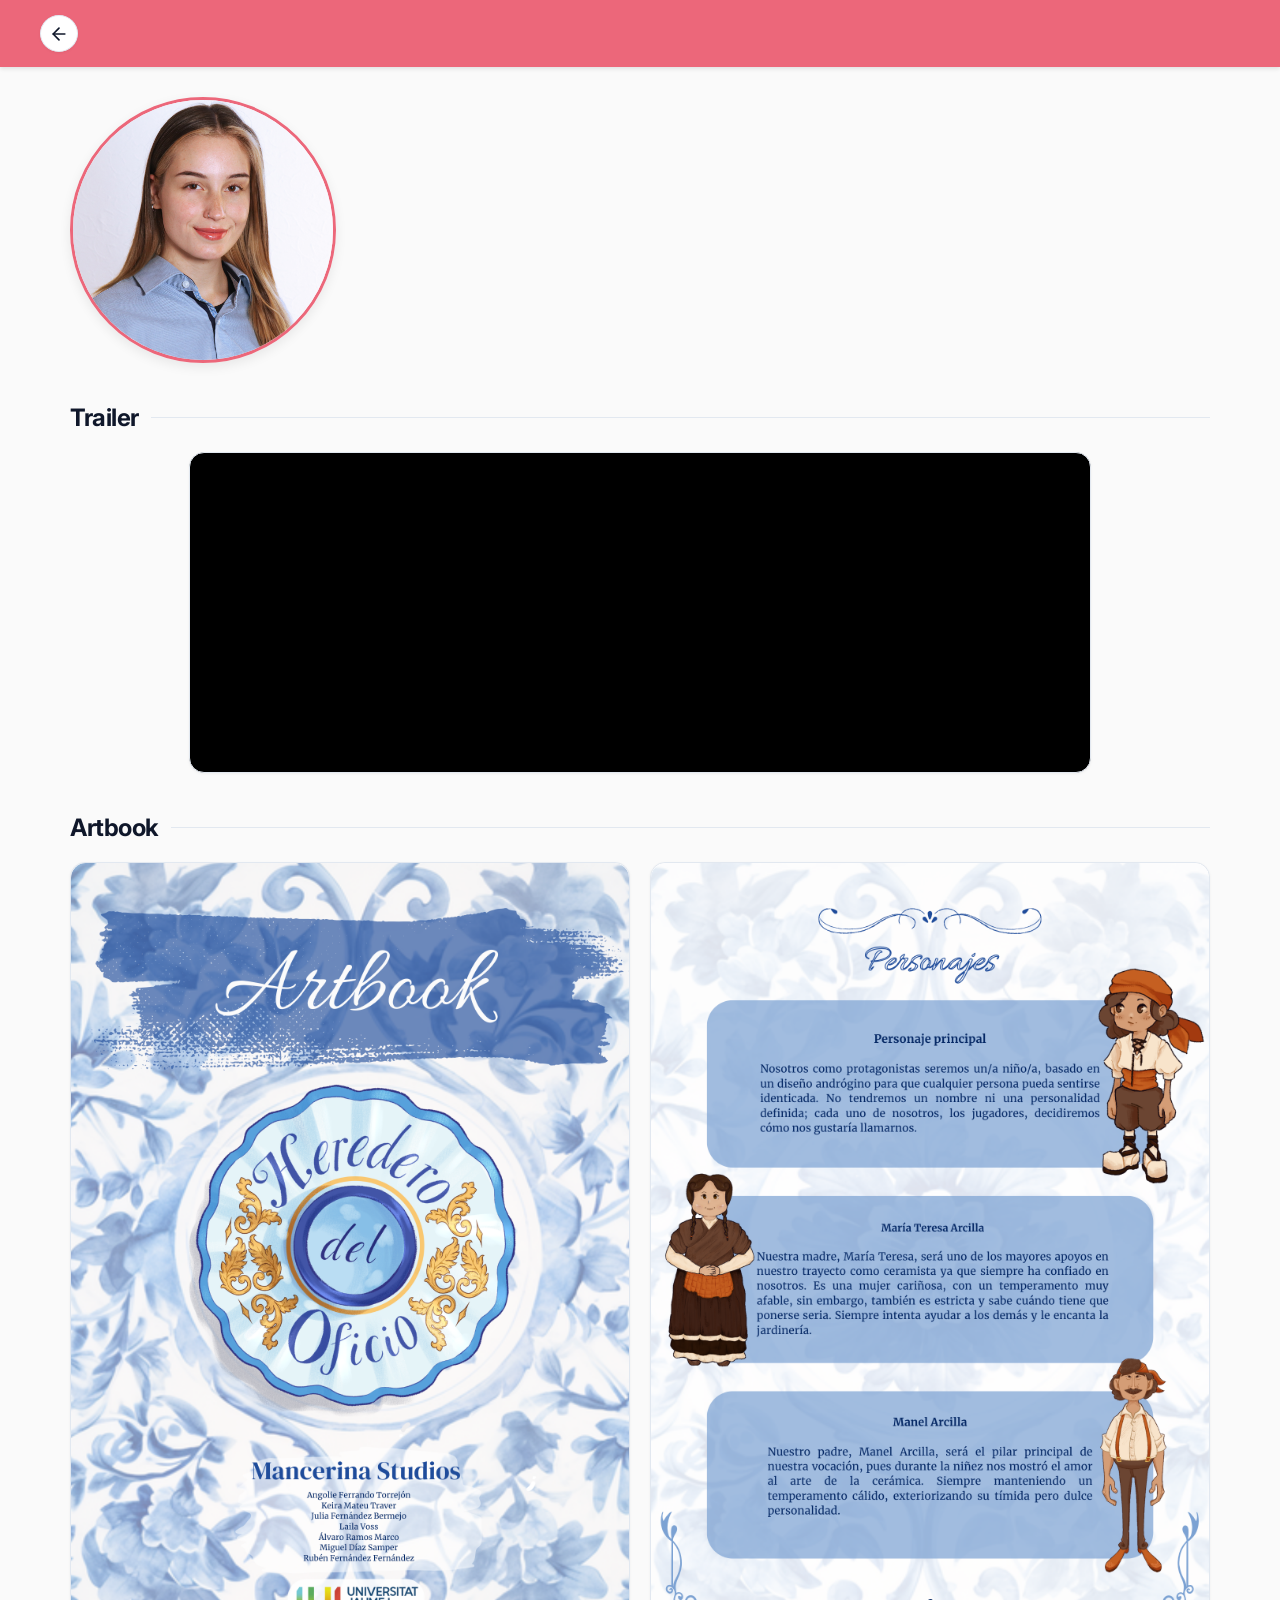
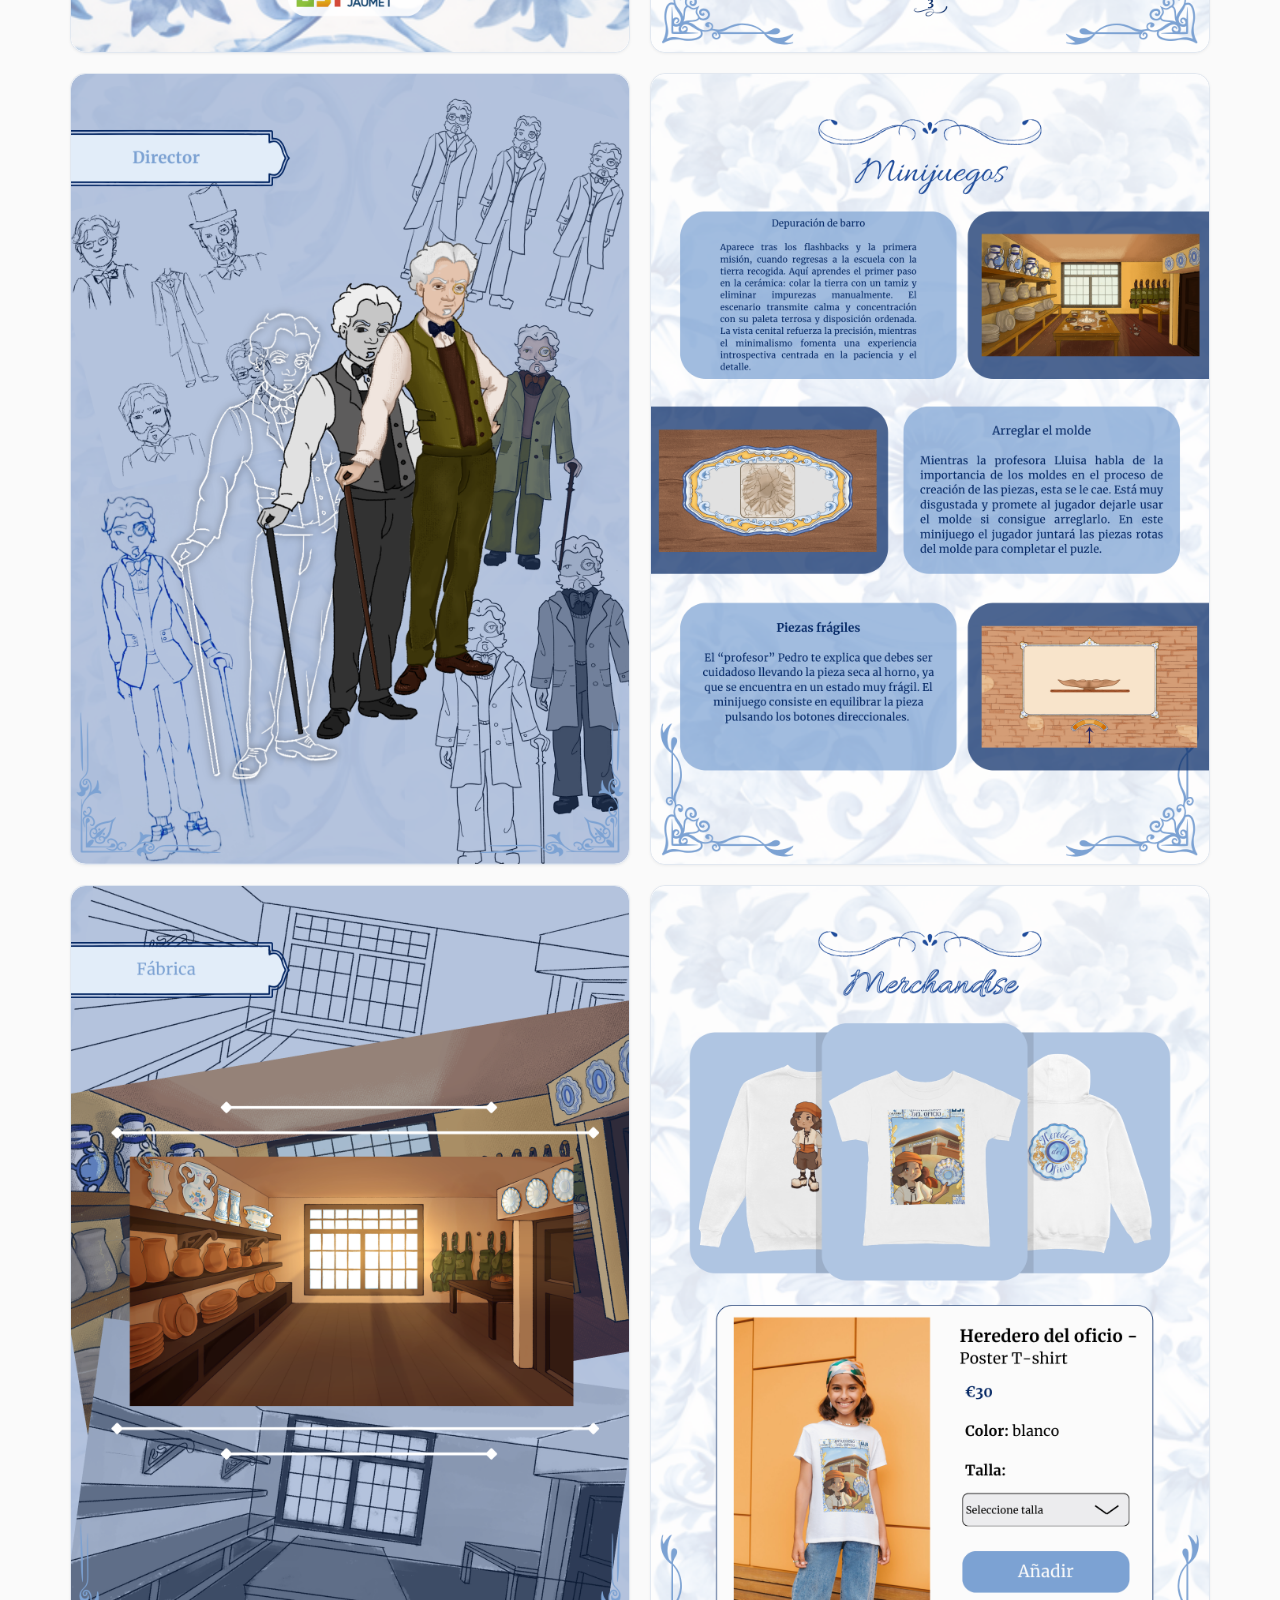
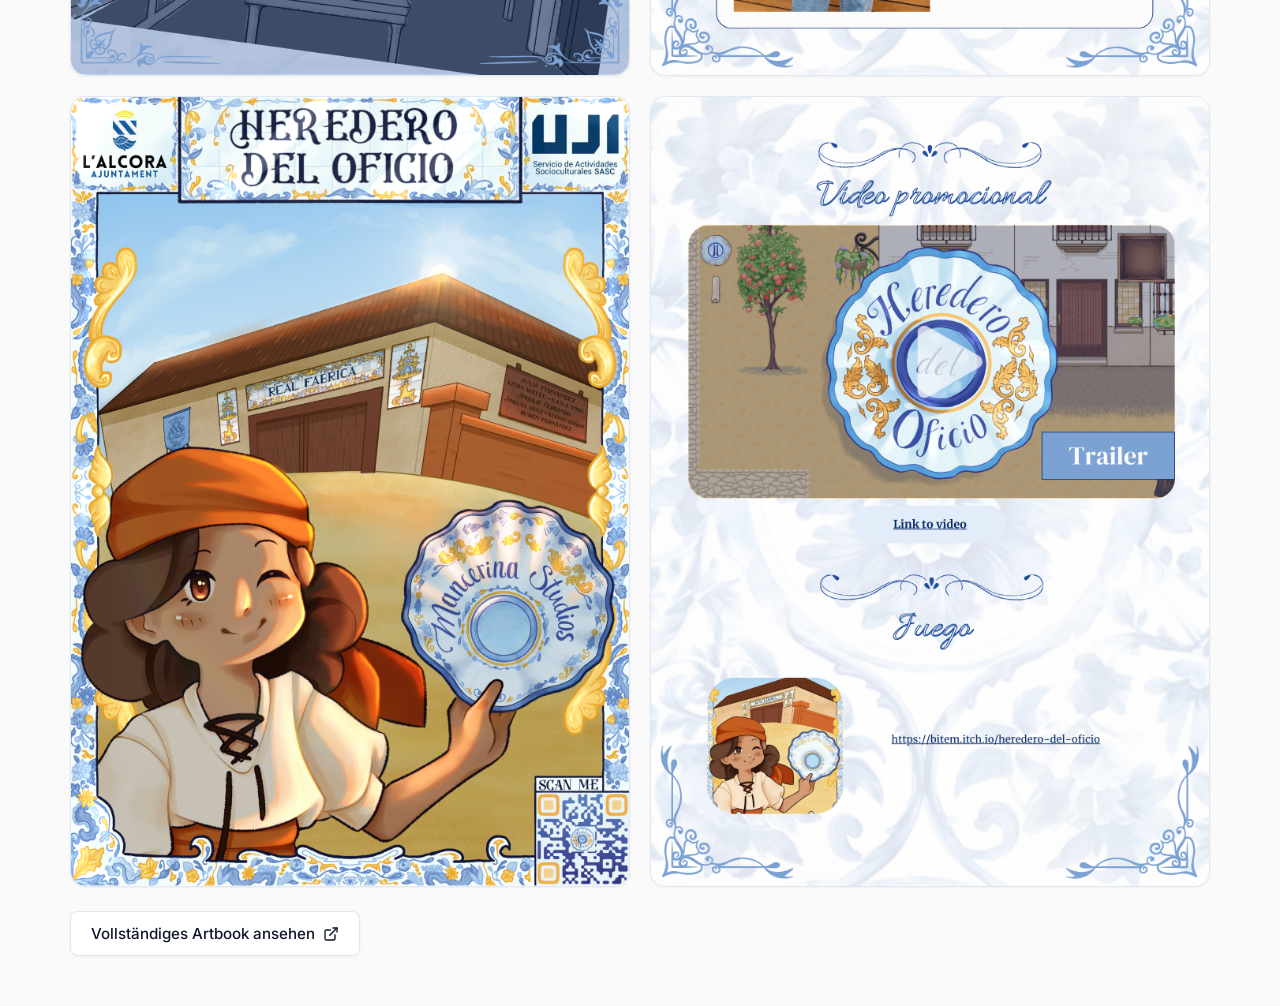
==== sites/EP_site.html @ 535b7f3e "info and navbar color" ====
<!DOCTYPE html>
<html lang="de">
<head>
  <meta charset="UTF-8" />
  <meta name="viewport" content="width=device-width, initial-scale=1.0" />
  <title>Portfolio - Laila</title>
  
  <!-- Professionelle Schriftart (Inter) -->
  <link rel="preconnect" href="https://fonts.googleapis.com">
  <link rel="preconnect" href="https://fonts.gstatic.com" crossorigin>
  <link href="https://fonts.googleapis.com/css2?family=Inter:wght@400;500;600;700&display=swap" rel="stylesheet">
  
  <link rel="stylesheet" href="../style.css" />

</head>
<body>

  <!-- Top Navigation -->
  <nav class="navbar" style="background-color: #EC677A;">
    <div style=" margin: 0 auto;">
      <a href="../index.html" class="back-link" title="Zurück zur Übersicht">
        <svg class="arrow" viewBox="0 0 24 24" fill="none" stroke="currentColor" stroke-width="2" stroke-linecap="round" stroke-linejoin="round" style="width: 20px; height: 20px;">
          <line x1="19" y1="12" x2="5" y2="12"></line>
          <polyline points="12 19 5 12 12 5"></polyline>
        </svg>
      </a>
    </div>
  </nav>

  <!-- Hauptinhalt -->
  <main class="content-wrapper">
    
    <!-- Header Bild / Logo -->
    <div style="border-radius: 50%; height: 260px; width: 260px; overflow: hidden; flex-shrink: 0; box-shadow: var(--shadow-md, 0 4px 12px rgba(0,0,0,0.08)); border: 3px solid #EC677A; margin-top: 30px;">
        <img src="../bw_foto.jpg" alt="Profilbild Laila" style="width: 100%; height: 100%; object-fit: cover;"/>
      </div>

     <!-- Trailer Sektion -->
    <h2>Trailer</h2>
    
    <div class="container" style="max-width: 900px; margin: 0 auto; overflow: hidden; background: #000;">
      <iframe width="560" height="315" src="https://www.youtube.com/embed/K-R_BEFAz1I?si=h25QVZ3P7rg0QNm3" title="YouTube video player" frameborder="0" allow="accelerometer; autoplay; clipboard-write; encrypted-media; gyroscope; picture-in-picture; web-share" referrerpolicy="strict-origin-when-cross-origin" allowfullscreen></iframe>
      </div>

    <!-- Übersicht Sektion -->
    <h2>Artbook</h2>
    
    <div class="Grid_SB">
      <div class="container" data-day="1">
        <img src="site_assets/Heredero del oficio ARTBOOK/0.png" alt="Project Kolloquium 15" class="selection"/>
      </div>
      <div class="container" data-day="1">
        <img src="site_assets/Heredero del oficio ARTBOOK/1.png" alt="Project Kolloquium 10" class="selection"/>
      </div>
      <div class="container" data-day="1">
        <img src="site_assets/Heredero del oficio ARTBOOK/2.png" alt="Project Kolloquium 11" class="selection"/>
      </div>
      <div class="container" data-day="1">
        <img src="site_assets/Heredero del oficio ARTBOOK/3.png" alt="Project Kolloquium 12" class="selection"/>
      </div>
      <div class="container" data-day="1">
        <img src="site_assets/Heredero del oficio ARTBOOK/4.png" alt="Project Kolloquium 13" class="selection"/>
      </div>
      <div class="container" data-day="1">
        <img src="site_assets/Heredero del oficio ARTBOOK/5.png" alt="Project Kolloquium 14" class="selection"/>
      </div>
      <div class="container" data-day="1">
        <img src="site_assets/Heredero del oficio ARTBOOK/6.png" alt="Project Kolloquium 15" class="selection"/>
      </div>
      <div class="container" data-day="1">
        <img src="site_assets/Heredero del oficio ARTBOOK/7.png" alt="Project Kolloquium 15" class="selection"/>
      </div>
    </div>

    <!-- Vollständige Präsentation Button (außerhalb des Grids für sauberen Flow) -->
    <a href="https://canva.link/z8lztqnud3ya4yr" target="_blank" rel="noopener" class="btn">
      Vollständiges Artbook ansehen
      <svg width="16" height="16" viewBox="0 0 24 24" fill="none" stroke="currentColor" stroke-width="2" stroke-linecap="round" stroke-linejoin="round"><path d="M18 13v6a2 2 0 0 1-2 2H5a2 2 0 0 1-2-2V8a2 2 0 0 1 2-2h6"></path><polyline points="15 3 21 3 21 9"></polyline><line x1="10" y1="14" x2="21" y2="3"></line></svg>
    </a>

  

  </main>

</body>
</html>
---- style.css ----
nav {
  width: 100%;
  
  padding: 10px 20px;
  box-shadow: 0 2px 4px rgba(0, 0, 0, 0.1);
}


a {
  text-decoration: none;
  color: rgb(246, 249, 255);
  background-color: rgba(28, 50, 80, 0.804);
  padding: 10px 20px;
  border-radius: 5px;
}

p{
  color: rgb(28, 50, 80);
  font-size: 1.2rem
}

project-title {
  font-weight: bold;
  font-size: 1.2rem;
  margin: 10px 0px;
}

project-description {
  font-size: 1.1rem;
  margin: 5px 0px;
}

.btn {
  text-decoration: none;
  color: rgb(246, 249, 255);
  background-color: rgba(28, 50, 80, 0.804);
  padding: 10px 20px;
  border-radius: 5px;
  display: inline-flex;
  align-items: center;
  gap: 8px;
  font-weight: 500;
  transition: all 0.2s ease;
}

.btn:hover {
  background-color: var(--accent-color, #2563eb);
}

/* Modernes Grid für die Projekt-Übersicht */
.Grid {
  display: grid;
  grid-template-columns: repeat(auto-fill, minmax(320px, 1fr));
  gap: 30px;
  padding: 0 0 60px 0;
  width: 100%;
  margin: 0;
}


.selection{
  width: 100%; 
  height: 100%; 
  object-fit: cover;
  border-radius: 15px;
}

 :root {
      --primary-color: #0f172a;
      --accent-color: #2563eb;
      --accent-hover: #1d4ed8;
      --bg-color: #fafafa;
      --card-bg: #ffffff;
      --text-muted: #64748b;
      --border-color: #e2e8f0;
      --radius: 15px;
      --shadow-sm: 0 1px 3px rgba(0,0,0,0.05);
      --shadow-md: 0 4px 12px rgba(0,0,0,0.08);
    }

    body {
      margin: 0;
      min-height: 100vh;
      display: flex;
      flex-direction: column;
      font-family: 'Inter', system-ui, -apple-system, sans-serif;
      background-color: var(--bg-color);
      color: var(--primary-color);
    }

    /* Container Zentrierung */
    .content-wrapper {
    
      width: 100%;
      margin: 0 auto;
      padding: 0 70px 50px 70px;
      box-sizing: border-box;
      flex: 1;
    }

    /* Header & Navigation */
    .navbar {
      width: 100%;
      padding: 15px 40px;
      box-sizing: border-box;
      background-color: #a2bce446;
    }

    .back-link {
      display: inline-flex;
      align-items: center;
      justify-content: center;
      width: 20px;
      height: 25px;
      border-radius: 50%;
      background-color: var(--card-bg);
      border: 1px solid var(--border-color);
      color: var(--primary-color);
      transition: all 0.2s ease;
      text-decoration: none;
      box-shadow: var(--shadow-sm);
      padding: 5px 8px;
    }

    .back-link:hover {
      transform: translateX(-3px);
      border-color: var(--accent-color);
      color: var(--accent-color);
      box-shadow: var(--shadow-md);
    }

    /* Ueberschriften */
    h2 {
      font-size: 1.5rem;
      font-weight: 700;
      letter-spacing: -0.02em;
      margin-top: 40px;
      margin-bottom: 20px;
      display: flex;
      align-items: center;
      gap: 12px;
    }

    h2::after {
      content: "";
      flex: 1;
      height: 1px;
      background-color: var(--border-color);
    }

    /* Grid Layout */
    .Grid_SB {
      display: grid;
      grid-template-columns: repeat(auto-fill, minmax(540px, 1fr));
      gap: 20px;
      margin-bottom: 24px;
    }

    .container {
      background: var(--card-bg);
      border-radius: var(--radius);
      overflow: hidden;
      border: 1px solid var(--border-color);
      box-shadow: var(--shadow-sm);
      transition: transform 0.2s ease, box-shadow 0.2s ease;
    }

    .container:hover {
      transform: translateY(-4px);
      box-shadow: var(--shadow-md);
    }

    .container img.selection {
      width: 100%;
      height: 100%;
      object-fit: cover;
      display: block;
    }

/* Spezielles Styling für Videos, damit sie ihr Seitenverhältnis behalten */
.container video.selection {
  width: 100%;
  height: auto;       /* Passt die Höhe automatisch an das originale Seitenverhältnis an */
  max-height: 75vh;   /* Verhindert, dass das Video auf großen Bildschirmen zu hoch wird */
  object-fit: contain;
  display: block;
  background-color: #000; /* Schwarzer Hintergrund für eventuelle Ränder im Player */
}
    /* Styling fuer Buttons & Links */
    .btn {
      display: inline-flex;
      align-items: center;
      gap: 8px;
      padding: 12px 20px;
      background-color: var(--card-bg);
      color: var(--primary-color);
      border: 1px solid var(--border-color);
      border-radius: 8px;
      font-weight: 500;
      font-size: 0.95rem;
      text-decoration: none;
      transition: all 0.2s ease;
      box-shadow: var(--shadow-sm);
      width: fit-content;
    }

    .btn:hover {
      background-color: var(--accent-color);
      color: #ffffff;
      border-color: var(--accent-color);
      box-shadow: var(--shadow-md);
    }

    /* Publikationsbereich */
    .publication-card {
      background: var(--card-bg);
      border: 1px solid var(--border-color);
      border-radius: var(--radius);
      padding: 24px;
      display: flex;
      flex-direction: column;
      align-items: flex-start;
      gap: 20px;
      box-shadow: var(--shadow-sm);
      max-width: 320px;
    }

    .publication-card img {
      width: 100%;
      max-width: 200px;
      height: auto;
      border-radius: 6px;
      box-shadow: 0 2px 8px rgba(0,0,0,0.1);
    }

    /* Media Query fuer mobile Bildschirme */
    @media (max-width: 768px) {
      .content-wrapper, .navbar {
        padding-left: 20px;
        padding-right: 20px;
      }
    }
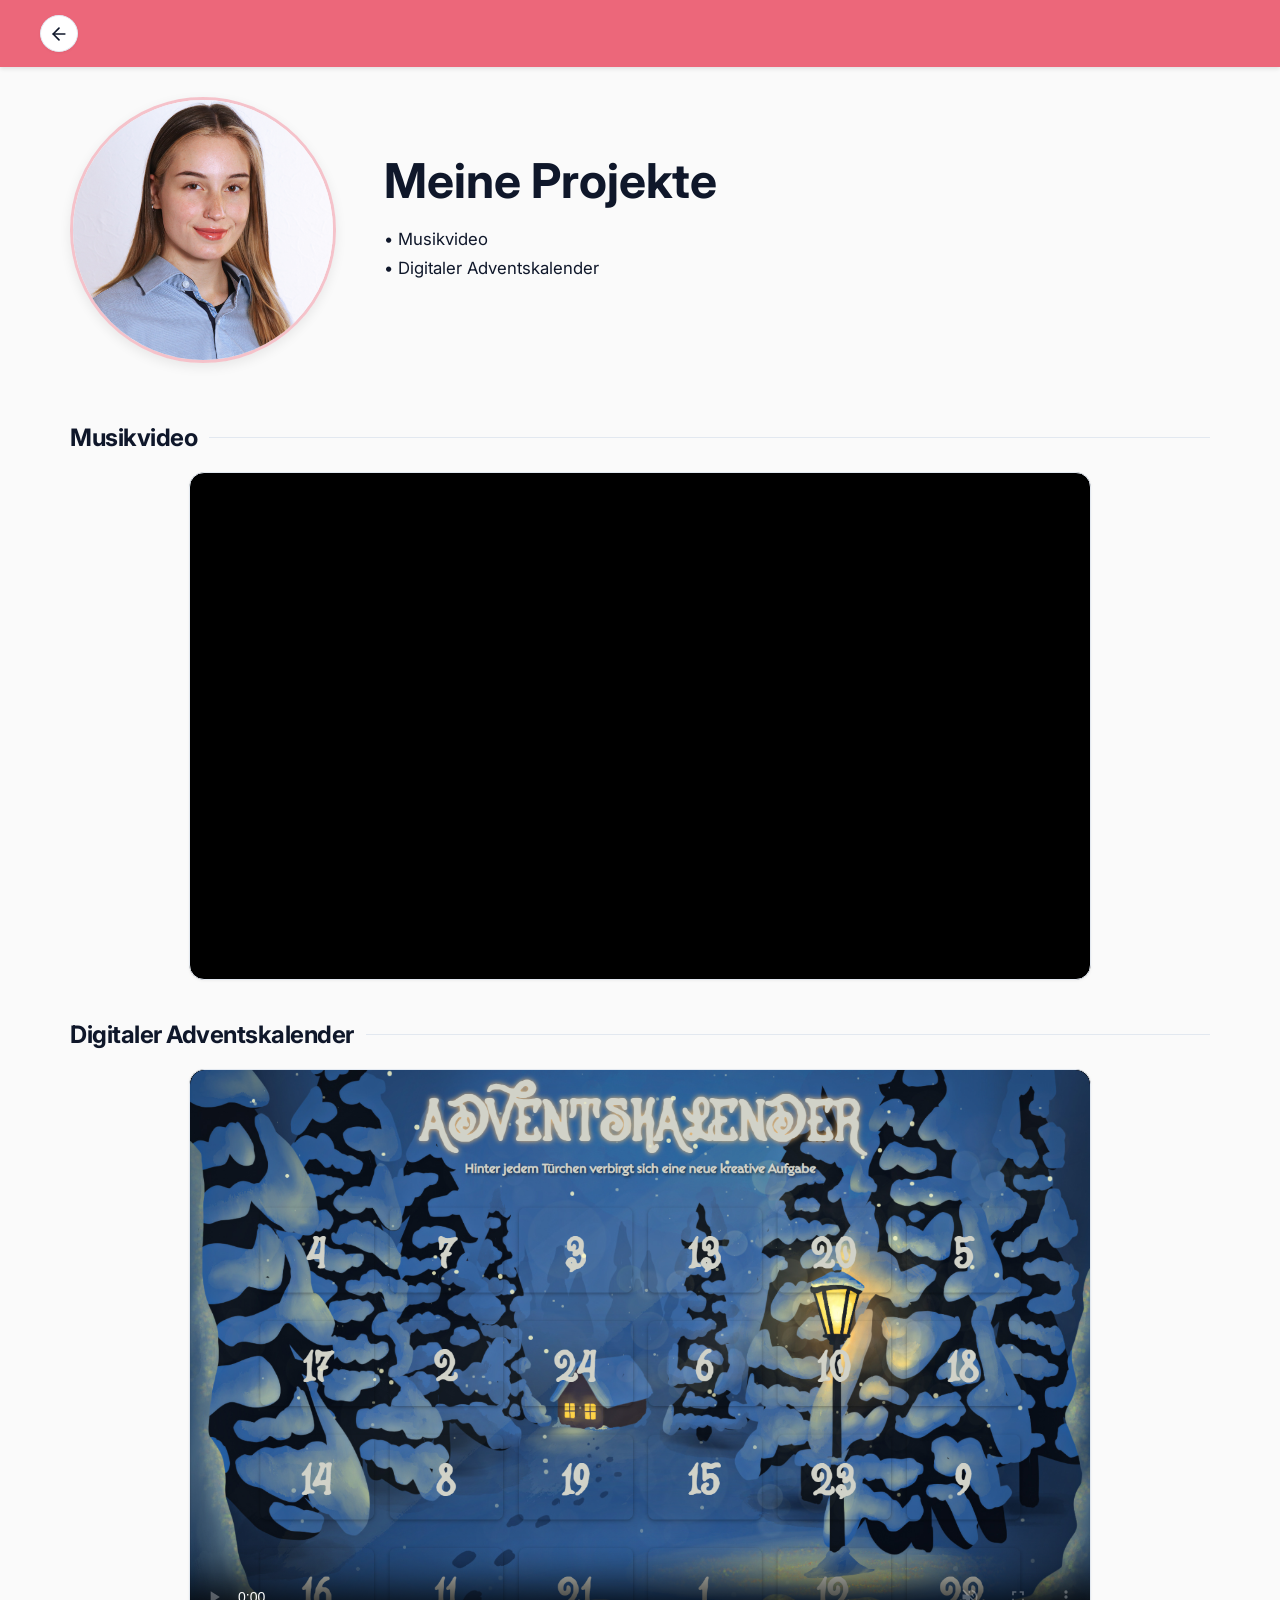
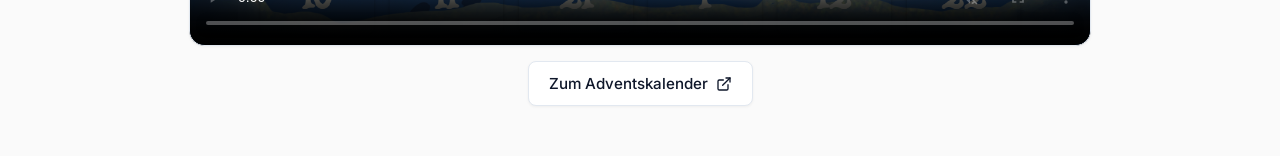
==== commit 232cf8b7: "EP added" ====
--- a/sites/EP_site.html
+++ b/sites/EP_site.html
@@ -29,54 +29,40 @@
 
   <!-- Hauptinhalt -->
   <main class="content-wrapper">
-    
+    <div style="display: flex; flex-direction: row; align-items: center; gap: 3rem; margin-bottom: 60px; flex-wrap: wrap;">
     <!-- Header Bild / Logo -->
-    <div style="border-radius: 50%; height: 260px; width: 260px; overflow: hidden; flex-shrink: 0; box-shadow: var(--shadow-md, 0 4px 12px rgba(0,0,0,0.08)); border: 3px solid #EC677A; margin-top: 30px;">
+    <div style="border-radius: 50%; height: 260px; width: 260px; overflow: hidden; flex-shrink: 0; box-shadow: var(--shadow-md, 0 4px 12px rgba(0,0,0,0.08)); border: 3px solid #ec677b61; margin-top: 30px;">
         <img src="../bw_foto.jpg" alt="Profilbild Laila" style="width: 100%; height: 100%; object-fit: cover;"/>
       </div>
 
-     <!-- Trailer Sektion -->
-    <h2>Trailer</h2>
+<div style="flex: 1; min-width: 280px;">
+        <h1 class="neon-text" style="font-size: 3rem; font-weight: 700; line-height: 1.2; margin: 0; color: var(--primary-color, #0f172a);">Meine Projekte</h1>
+        <div style="margin-top: 1.2rem; display: flex; flex-direction: column; gap: 0.6rem;">
+          <p style="margin: 0; font-size: 1.05rem; color: var(--primary-color, #0f172a);">• Musikvideo</p>
+          <p style="margin: 0; font-size: 1.05rem; color: var(--primary-color, #0f172a);">• Digitaler Adventskalender</p>
+        </div>
+    </div>
+  </div>
+
+    <h2>Musikvideo</h2>
     
     <div class="container" style="max-width: 900px; margin: 0 auto; overflow: hidden; background: #000;">
-      <iframe width="560" height="315" src="https://www.youtube.com/embed/K-R_BEFAz1I?si=h25QVZ3P7rg0QNm3" title="YouTube video player" frameborder="0" allow="accelerometer; autoplay; clipboard-write; encrypted-media; gyroscope; picture-in-picture; web-share" referrerpolicy="strict-origin-when-cross-origin" allowfullscreen></iframe>
-      </div>
+  <iframe src="https://www.youtube.com/embed/K-R_BEFAz1I?si=h25QVZ3P7rg0QNm3" title="YouTube video player" frameborder="0" style="width: 100%; height: auto; aspect-ratio: 16 / 9; display: block;" allow="accelerometer; autoplay; clipboard-write; encrypted-media; gyroscope; picture-in-picture; web-share" referrerpolicy="strict-origin-when-cross-origin" allowfullscreen></iframe>
+</div>
 
     <!-- Übersicht Sektion -->
-    <h2>Artbook</h2>
+    <h2>Digitaler Adventskalender</h2>
     
-    <div class="Grid_SB">
-      <div class="container" data-day="1">
-        <img src="site_assets/Heredero del oficio ARTBOOK/0.png" alt="Project Kolloquium 15" class="selection"/>
-      </div>
-      <div class="container" data-day="1">
-        <img src="site_assets/Heredero del oficio ARTBOOK/1.png" alt="Project Kolloquium 10" class="selection"/>
-      </div>
-      <div class="container" data-day="1">
-        <img src="site_assets/Heredero del oficio ARTBOOK/2.png" alt="Project Kolloquium 11" class="selection"/>
-      </div>
-      <div class="container" data-day="1">
-        <img src="site_assets/Heredero del oficio ARTBOOK/3.png" alt="Project Kolloquium 12" class="selection"/>
-      </div>
-      <div class="container" data-day="1">
-        <img src="site_assets/Heredero del oficio ARTBOOK/4.png" alt="Project Kolloquium 13" class="selection"/>
-      </div>
-      <div class="container" data-day="1">
-        <img src="site_assets/Heredero del oficio ARTBOOK/5.png" alt="Project Kolloquium 14" class="selection"/>
-      </div>
-      <div class="container" data-day="1">
-        <img src="site_assets/Heredero del oficio ARTBOOK/6.png" alt="Project Kolloquium 15" class="selection"/>
-      </div>
-      <div class="container" data-day="1">
-        <img src="site_assets/Heredero del oficio ARTBOOK/7.png" alt="Project Kolloquium 15" class="selection"/>
-      </div>
+    <div class="container" style="max-width: 900px; margin: 0 auto; overflow: hidden; background: #000;">
+      <video autoplay muted loop playsinline src="site_assets/AK_0.mp4" class="selection" controls poster="site_assets/AK_1.png"></video>
     </div>
 
-    <!-- Vollständige Präsentation Button (außerhalb des Grids für sauberen Flow) -->
-    <a href="https://canva.link/z8lztqnud3ya4yr" target="_blank" rel="noopener" class="btn">
-      Vollständiges Artbook ansehen
-      <svg width="16" height="16" viewBox="0 0 24 24" fill="none" stroke="currentColor" stroke-width="2" stroke-linecap="round" stroke-linejoin="round"><path d="M18 13v6a2 2 0 0 1-2 2H5a2 2 0 0 1-2-2V8a2 2 0 0 1 2-2h6"></path><polyline points="15 3 21 3 21 9"></polyline><line x1="10" y1="14" x2="21" y2="3"></line></svg>
-    </a>
+    <div style="text-align: center; margin-top: 15px;">
+      <a href="https://lvoss1711.github.io/Adventskalender/" target="_blank" rel="noopener" class="btn" style="display: inline-flex; align-items: center; gap: 8px;">
+        Zum Adventskalender
+        <svg width="16" height="16" viewBox="0 0 24 24" fill="none" stroke="currentColor" stroke-width="2" stroke-linecap="round" stroke-linejoin="round"><path d="M18 13v6a2 2 0 0 1-2 2H5a2 2 0 0 1-2-2V8a2 2 0 0 1 2-2h6"></path><polyline points="15 3 21 3 21 9"></polyline><line x1="10" y1="14" x2="21" y2="3"></line></svg>
+      </a>
+    </div>
 
   
 
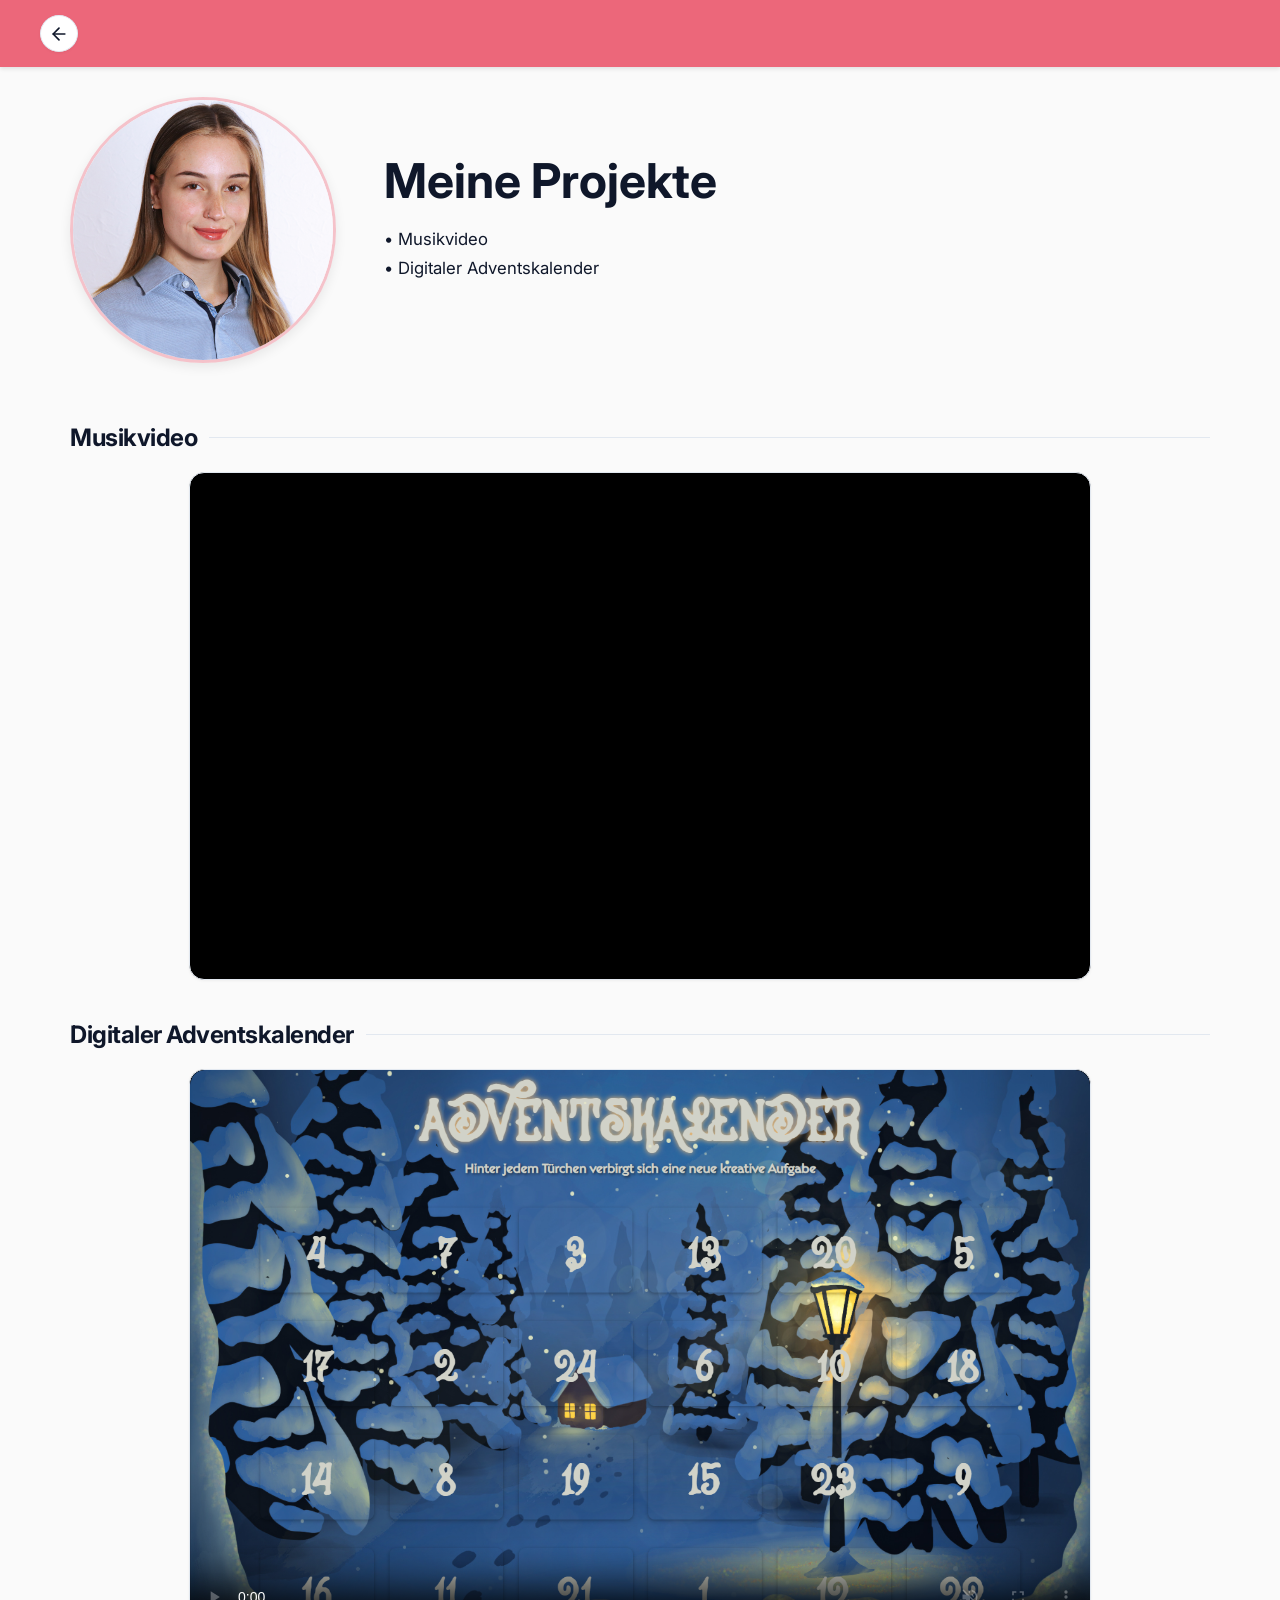
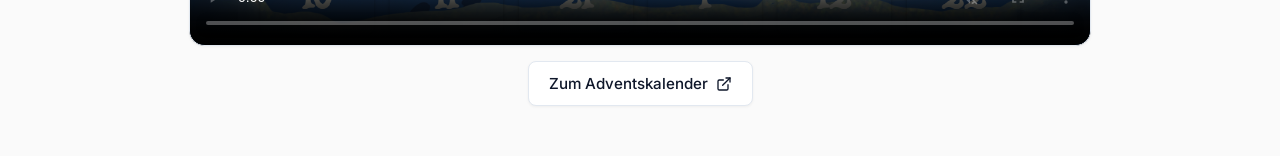
==== commit e754e1de: "grammar check" ====
--- a/sites/EP_site.html
+++ b/sites/EP_site.html
@@ -3,7 +3,7 @@
 <head>
   <meta charset="UTF-8" />
   <meta name="viewport" content="width=device-width, initial-scale=1.0" />
-  <title>Portfolio - Laila</title>
+  <title>Portfolio - Eigene | Laila</title>
   
   <!-- Professionelle Schriftart (Inter) -->
   <link rel="preconnect" href="https://fonts.googleapis.com">
